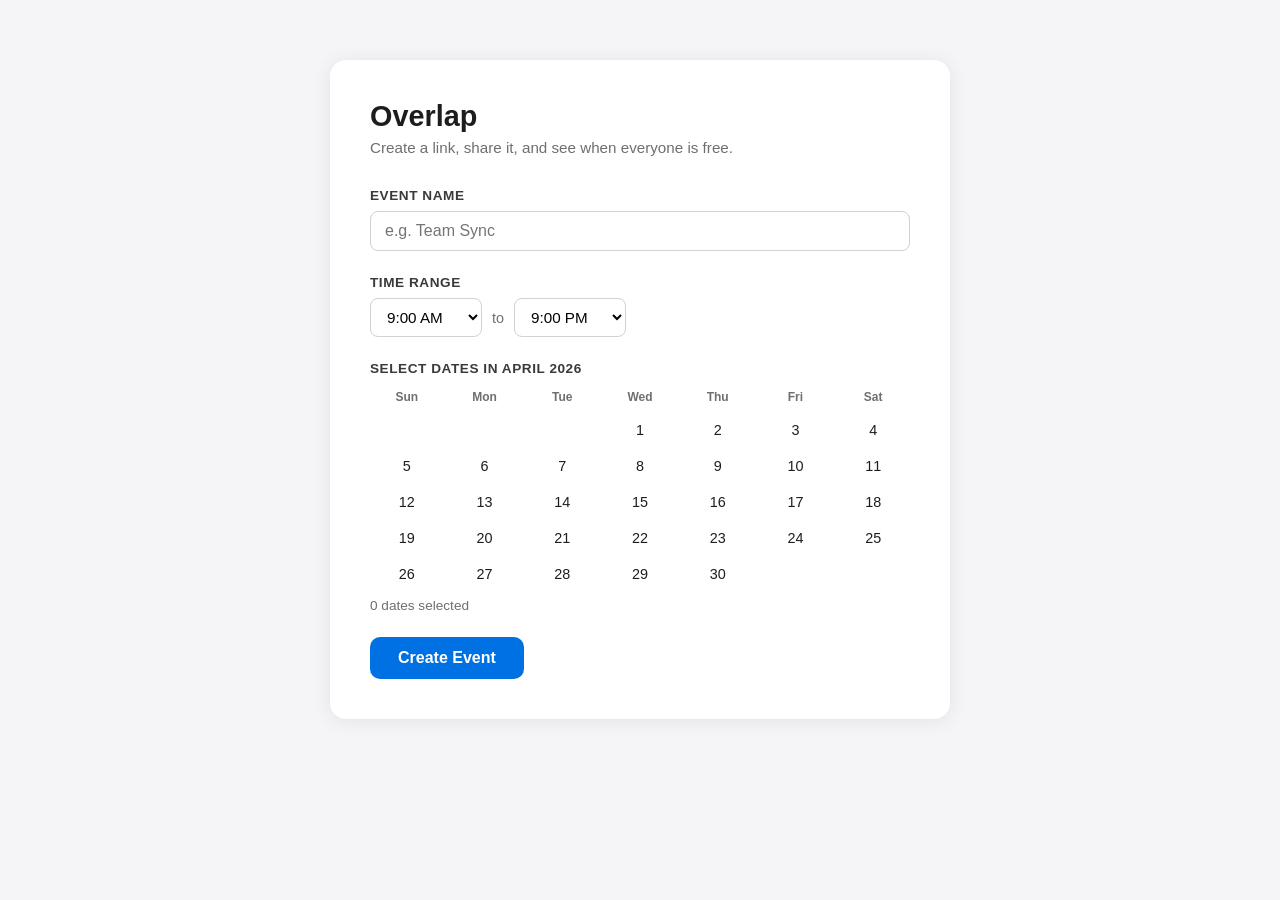
==== public/index.html @ d2a8c8c6 "Initial commit: event availability scheduling app Co-Authored-By: Claude Sonnet 4.6 <noreply@anthrop" ====
<!DOCTYPE html>
<html lang="en">
<head>
  <meta charset="UTF-8">
  <meta name="viewport" content="width=device-width, initial-scale=1.0">
  <title>Overlap</title>
  <link rel="stylesheet" href="style.css">
</head>
<body>
  <div class="page-center">
    <div class="card" style="max-width:620px;">
      <h1>Overlap</h1>
      <p class="subtitle">Create a link, share it, and see when everyone is free.</p>

      <div class="form-group">
        <label for="title">Event name</label>
        <input type="text" id="title" placeholder="e.g. Team Sync" autocomplete="off">
      </div>

      <div class="form-group">
        <label>Time range</label>
        <div class="time-range">
          <select id="timeStart"></select>
          <span>to</span>
          <select id="timeEnd"></select>
        </div>
      </div>

      <div class="form-group">
        <label>Select dates in April 2026</label>
        <div class="calendar" id="calendar"></div>
        <div class="selected-count" id="selectedCount">0 dates selected</div>
      </div>

      <button class="btn-primary" id="createBtn">Create Event</button>
    </div>
  </div>

  <script>
    // Populate time dropdowns
    const timeStart = document.getElementById('timeStart');
    const timeEnd = document.getElementById('timeEnd');

    function formatHour(h) {
      const ampm = h < 12 ? 'AM' : 'PM';
      const hr = h % 12 === 0 ? 12 : h % 12;
      return `${hr}:00 ${ampm}`;
    }

    for (let h = 6; h <= 23; h++) {
      const opt1 = new Option(formatHour(h), String(h).padStart(2,'0') + ':00');
      const opt2 = new Option(formatHour(h), String(h).padStart(2,'0') + ':00');
      timeStart.appendChild(opt1);
      timeEnd.appendChild(opt2);
    }
    timeStart.value = '09:00';
    timeEnd.value = '21:00';

    // Build April 2026 calendar
    const calendar = document.getElementById('calendar');
    const selectedDates = new Set();
    const days = ['Sun','Mon','Tue','Wed','Thu','Fri','Sat'];

    // Header row
    days.forEach(d => {
      const h = document.createElement('div');
      h.className = 'cal-header';
      h.textContent = d;
      calendar.appendChild(h);
    });

    // April 1 2026 is a Wednesday (day index 3)
    for (let i = 0; i < 3; i++) {
      const blank = document.createElement('div');
      blank.className = 'cal-blank';
      calendar.appendChild(blank);
    }

    for (let d = 1; d <= 30; d++) {
      const cell = document.createElement('div');
      cell.className = 'cal-day';
      cell.textContent = d;
      const dateStr = `2026-04-${String(d).padStart(2,'0')}`;
      cell.dataset.date = dateStr;
      cell.addEventListener('click', () => {
        if (selectedDates.has(dateStr)) {
          selectedDates.delete(dateStr);
          cell.classList.remove('selected');
        } else {
          selectedDates.add(dateStr);
          cell.classList.add('selected');
        }
        updateCount();
      });
      calendar.appendChild(cell);
    }

    function updateCount() {
      const n = selectedDates.size;
      document.getElementById('selectedCount').textContent =
        n === 0 ? 'No dates selected' : `${n} date${n > 1 ? 's' : ''} selected`;
    }

    document.getElementById('createBtn').addEventListener('click', async () => {
      const title = document.getElementById('title').value.trim();
      const ts = timeStart.value;
      const te = timeEnd.value;
      const dates = Array.from(selectedDates).sort();

      if (!title) { alert('Please enter an event name.'); return; }
      if (dates.length === 0) { alert('Please select at least one date.'); return; }
      if (ts >= te) { alert('End time must be after start time.'); return; }

      const btn = document.getElementById('createBtn');
      btn.disabled = true;
      btn.textContent = 'Creating...';

      try {
        const res = await fetch('/api/events', {
          method: 'POST',
          headers: { 'Content-Type': 'application/json' },
          body: JSON.stringify({ title, dates, timeStart: ts, timeEnd: te })
        });
        const data = await res.json();
        window.location.href = `/event/${data.id}`;
      } catch (e) {
        alert('Something went wrong. Please try again.');
        btn.disabled = false;
        btn.textContent = 'Create Event';
      }
    });
  </script>
</body>
</html>
---- public/style.css ----
*, *::before, *::after { box-sizing: border-box; margin: 0; padding: 0; }

body {
  font-family: -apple-system, BlinkMacSystemFont, 'Segoe UI', Roboto, sans-serif;
  background: #f5f5f7;
  color: #1d1d1f;
  min-height: 100vh;
}

.page-center {
  display: flex;
  flex-direction: column;
  align-items: center;
  min-height: 100vh;
  padding: 60px 20px;
}

/* Card */
.card {
  background: #fff;
  border-radius: 16px;
  padding: 40px;
  box-shadow: 0 2px 20px rgba(0,0,0,0.08);
  width: 100%;
}

h1 {
  font-size: 1.8rem;
  font-weight: 700;
  margin-bottom: 6px;
}

.subtitle {
  color: #6e6e73;
  margin-bottom: 32px;
  font-size: 0.95rem;
}

/* Form */
.form-group {
  margin-bottom: 24px;
}

label {
  display: block;
  font-size: 0.85rem;
  font-weight: 600;
  color: #3a3a3c;
  margin-bottom: 8px;
  text-transform: uppercase;
  letter-spacing: 0.04em;
}

input[type="text"] {
  width: 100%;
  padding: 10px 14px;
  border: 1.5px solid #d1d1d6;
  border-radius: 8px;
  font-size: 1rem;
  outline: none;
  transition: border-color 0.15s;
}

input[type="text"]:focus {
  border-color: #0071e3;
}

select {
  padding: 9px 12px;
  border: 1.5px solid #d1d1d6;
  border-radius: 8px;
  font-size: 0.95rem;
  background: #fff;
  outline: none;
  cursor: pointer;
}

.time-range {
  display: flex;
  align-items: center;
  gap: 10px;
}

.time-range span {
  color: #6e6e73;
  font-size: 0.9rem;
}

/* Calendar picker */
.calendar {
  display: grid;
  grid-template-columns: repeat(7, 1fr);
  gap: 4px;
  margin-top: 8px;
}

.cal-header {
  text-align: center;
  font-size: 0.75rem;
  font-weight: 600;
  color: #6e6e73;
  padding: 6px 0;
}

.cal-blank { }

.cal-day {
  text-align: center;
  padding: 8px 4px;
  border-radius: 8px;
  cursor: pointer;
  font-size: 0.9rem;
  transition: background 0.1s;
  user-select: none;
}

.cal-day:hover {
  background: #e5f0ff;
}

.cal-day.selected {
  background: #0071e3;
  color: #fff;
  font-weight: 600;
}

.selected-count {
  margin-top: 8px;
  font-size: 0.85rem;
  color: #6e6e73;
}

/* Buttons */
.btn-primary {
  background: #0071e3;
  color: #fff;
  border: none;
  border-radius: 10px;
  padding: 12px 28px;
  font-size: 1rem;
  font-weight: 600;
  cursor: pointer;
  transition: background 0.15s;
}

.btn-primary:hover { background: #0064cc; }
.btn-primary:disabled { background: #a0c4f1; cursor: not-allowed; }

/* Event page header */
.event-header {
  width: 100%;
  max-width: 900px;
  margin-bottom: 24px;
}

.back-link {
  display: inline-block;
  color: #0071e3;
  text-decoration: none;
  font-size: 0.9rem;
  margin-bottom: 12px;
}

.back-link:hover { text-decoration: underline; }

.share-row {
  display: flex;
  align-items: center;
  gap: 8px;
  margin-top: 8px;
  flex-wrap: wrap;
}

.share-label {
  font-size: 0.85rem;
  color: #6e6e73;
  white-space: nowrap;
}

.share-input {
  flex: 1;
  min-width: 200px;
  max-width: 400px;
  padding: 7px 12px;
  border: 1.5px solid #d1d1d6;
  border-radius: 8px;
  font-size: 0.85rem;
  color: #3a3a3c;
  background: #f5f5f7;
}

.btn-copy {
  padding: 7px 16px;
  background: #f5f5f7;
  border: 1.5px solid #d1d1d6;
  border-radius: 8px;
  font-size: 0.85rem;
  cursor: pointer;
  font-weight: 600;
  transition: background 0.1s;
}

.btn-copy:hover { background: #e5e5ea; }

/* Tabs */
.tab-bar {
  display: flex;
  gap: 0;
  margin-bottom: 24px;
  border-bottom: 2px solid #e5e5ea;
  max-width: 900px;
}

.tab {
  background: none;
  border: none;
  padding: 10px 24px;
  font-size: 0.95rem;
  font-weight: 600;
  color: #6e6e73;
  cursor: pointer;
  border-bottom: 3px solid transparent;
  margin-bottom: -2px;
  transition: color 0.15s, border-color 0.15s;
}

.tab.active {
  color: #0071e3;
  border-bottom-color: #0071e3;
}

/* Name row */
.name-row {
  display: flex;
  gap: 10px;
  align-items: center;
  max-width: 400px;
  margin-bottom: 12px;
}

.name-input {
  flex: 1;
}

.hint {
  font-size: 0.85rem;
  color: #6e6e73;
  margin-bottom: 16px;
}

/* Grid / Table */
.grid-wrapper {
  overflow-x: auto;
  max-width: 900px;
}

.avail-table {
  border-collapse: collapse;
  min-width: 100%;
  user-select: none;
}

.avail-table thead th {
  padding: 6px 8px;
  font-size: 0.78rem;
  font-weight: 600;
  color: #3a3a3c;
  text-align: center;
  background: #fff;
  position: sticky;
  top: 0;
  white-space: nowrap;
}

.time-label {
  padding: 0 10px 0 0;
  font-size: 0.72rem;
  color: #6e6e73;
  white-space: nowrap;
  text-align: right;
  vertical-align: top;
  min-width: 60px;
}

.slot {
  width: 56px;
  height: 14px;
  border-left: 1px solid #e5e5ea;
  border-right: 1px solid #e5e5ea;
  border-bottom: 1px solid #f0f0f3;
  cursor: pointer;
  transition: background 0.08s;
}

.slot.hour-top {
  border-top: 1px solid #c7c7cc;
}

/* Enter slots */
.enter-slot { background: #f0f0f3; }
.enter-slot:hover { background: #d0e8ff; }
.enter-slot.selected { background: #0071e3; }

/* Result slots */
.result-slot { background: #f0f0f3; }
.result-slot:hover { outline: 2px solid #0071e3; z-index: 1; position: relative; }

/* Respondents */
.respondents {
  font-size: 0.9rem;
  margin-bottom: 12px;
  color: #3a3a3c;
}

/* Tooltip */
.tooltip {
  position: fixed;
  background: rgba(0,0,0,0.8);
  color: #fff;
  padding: 5px 10px;
  border-radius: 6px;
  font-size: 0.82rem;
  pointer-events: none;
  z-index: 999;
  white-space: nowrap;
}

/* Loading / Error */
.loading-msg, .error-msg {
  margin-top: 60px;
  font-size: 1.1rem;
  color: #6e6e73;
}

.error-msg { color: #ff3b30; }
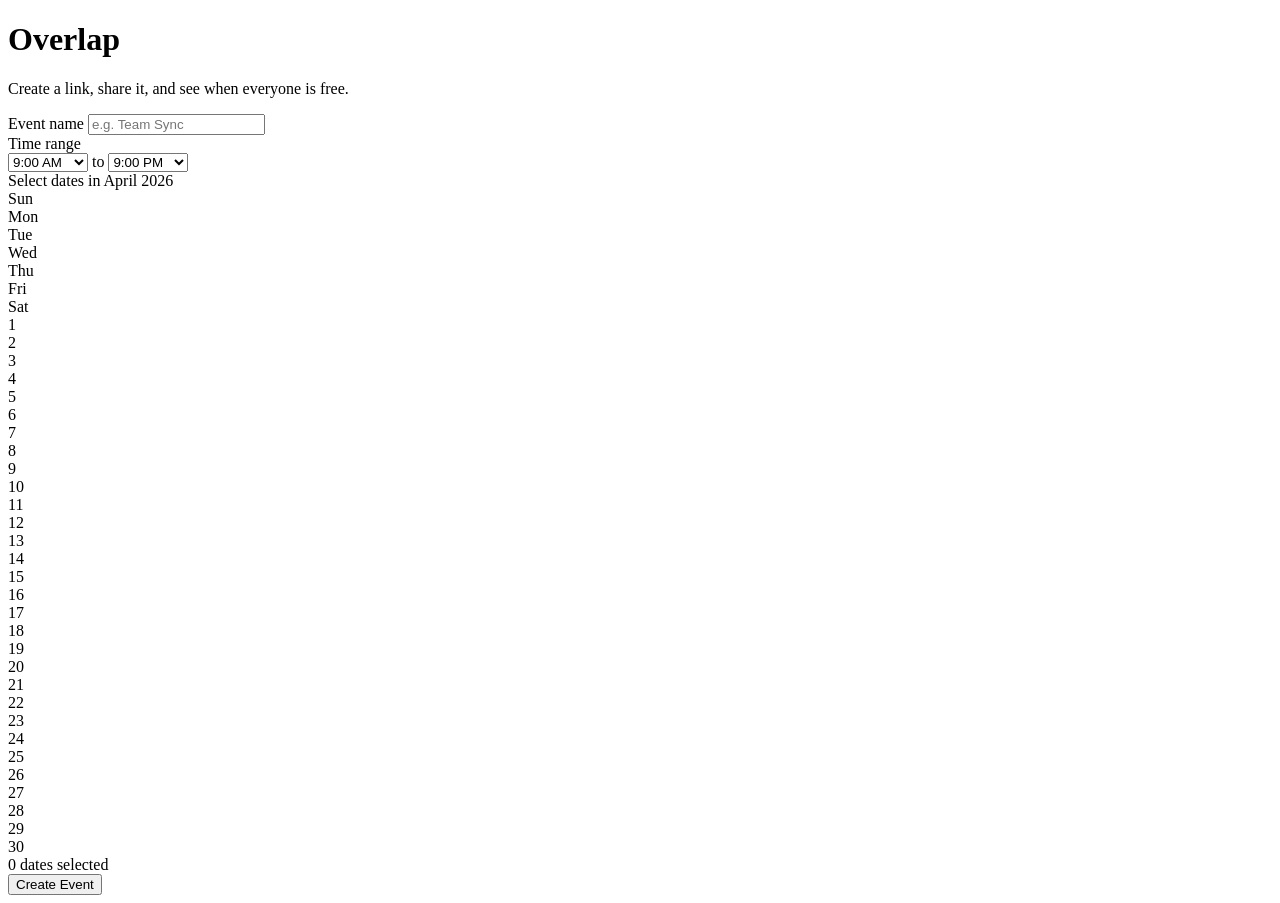
==== commit e84bdefa: "Add weekly navigation, fix CSS loading, prep for deployment Co-Authored-By: Claude Sonnet 4.6 <norep" ====
--- a/public/index.html
+++ b/public/index.html
@@ -4,7 +4,7 @@
   <meta charset="UTF-8">
   <meta name="viewport" content="width=device-width, initial-scale=1.0">
   <title>Overlap</title>
-  <link rel="stylesheet" href="style.css">
+  <link rel="stylesheet" href="/style.css">
 </head>
 <body>
   <div class="page-center">
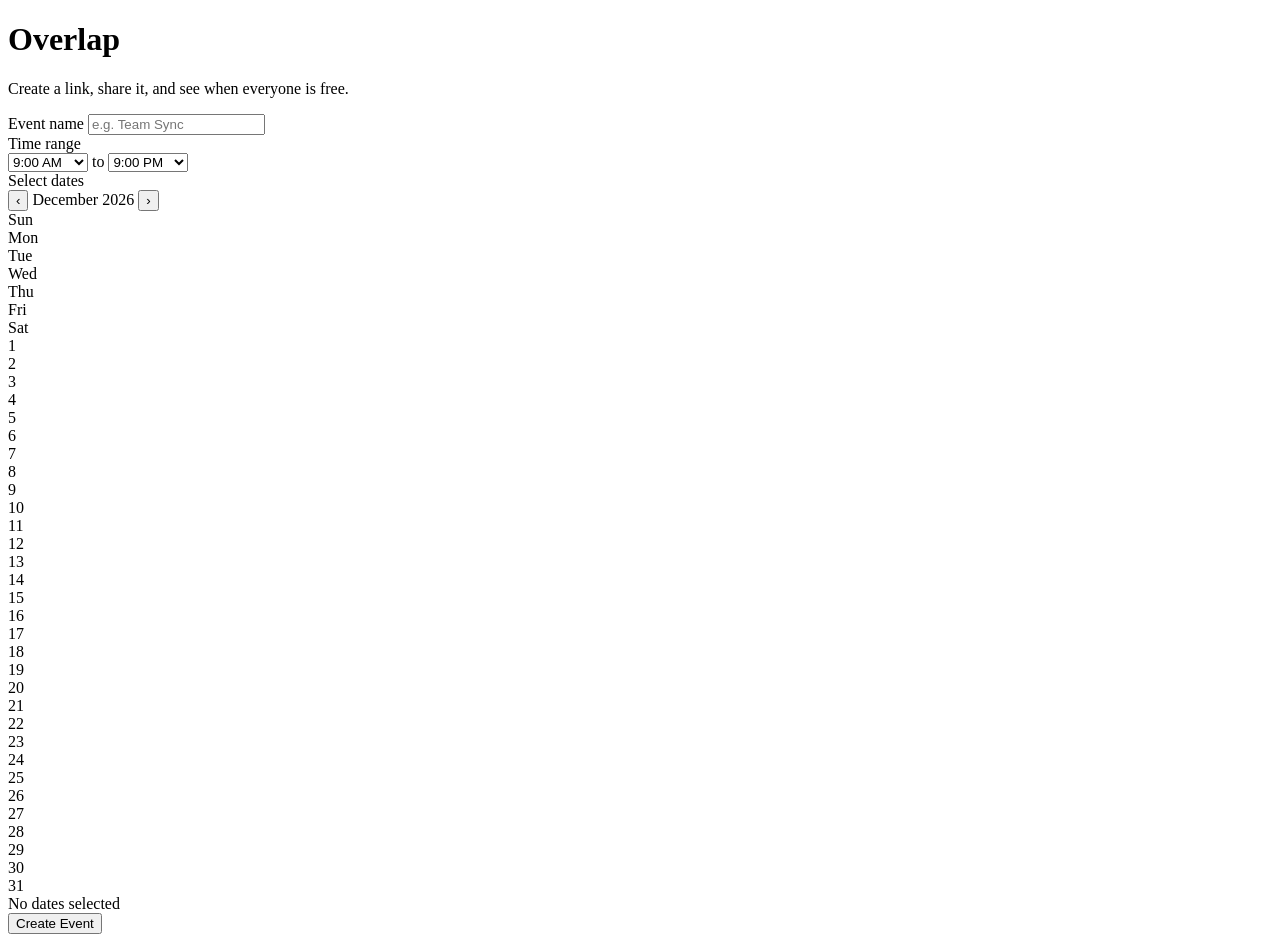
==== commit c18be47f: "Add timezone support, weekly grid, mobile touch, and UX improvements - Timezone selector with UTC-ba" ====
--- a/public/index.html
+++ b/public/index.html
@@ -27,9 +27,14 @@
       </div>
 
       <div class="form-group">
-        <label>Select dates in April 2026</label>
+        <label>Select dates</label>
+        <div class="cal-month-nav">
+          <button class="week-btn" id="prevMonth" onclick="changeMonth(-1)">&#8249;</button>
+          <span class="cal-month-label" id="monthLabel"></span>
+          <button class="week-btn" id="nextMonth" onclick="changeMonth(1)">&#8250;</button>
+        </div>
         <div class="calendar" id="calendar"></div>
-        <div class="selected-count" id="selectedCount">0 dates selected</div>
+        <div class="selected-count" id="selectedCount">No dates selected</div>
       </div>
 
       <button class="btn-primary" id="createBtn">Create Event</button>
@@ -37,7 +42,7 @@
   </div>
 
   <script>
-    // Populate time dropdowns
+    // ── Time dropdowns ───────────────────────────────────────────────
     const timeStart = document.getElementById('timeStart');
     const timeEnd = document.getElementById('timeEnd');
 
@@ -48,51 +53,71 @@
     }
 
     for (let h = 6; h <= 23; h++) {
-      const opt1 = new Option(formatHour(h), String(h).padStart(2,'0') + ':00');
-      const opt2 = new Option(formatHour(h), String(h).padStart(2,'0') + ':00');
-      timeStart.appendChild(opt1);
-      timeEnd.appendChild(opt2);
+      timeStart.appendChild(new Option(formatHour(h), String(h).padStart(2,'0') + ':00'));
+      timeEnd.appendChild(new Option(formatHour(h), String(h).padStart(2,'0') + ':00'));
     }
     timeStart.value = '09:00';
     timeEnd.value = '21:00';
 
-    // Build April 2026 calendar
-    const calendar = document.getElementById('calendar');
+    // ── Calendar state ───────────────────────────────────────────────
     const selectedDates = new Set();
-    const days = ['Sun','Mon','Tue','Wed','Thu','Fri','Sat'];
+    const today = new Date();
+    let viewYear = today.getFullYear();
+    let viewMonth = today.getMonth(); // 0-indexed
 
-    // Header row
-    days.forEach(d => {
-      const h = document.createElement('div');
-      h.className = 'cal-header';
-      h.textContent = d;
-      calendar.appendChild(h);
-    });
+    const MONTHS = ['January','February','March','April','May','June',
+                    'July','August','September','October','November','December'];
+    const DAY_HEADERS = ['Sun','Mon','Tue','Wed','Thu','Fri','Sat'];
 
-    // April 1 2026 is a Wednesday (day index 3)
-    for (let i = 0; i < 3; i++) {
-      const blank = document.createElement('div');
-      blank.className = 'cal-blank';
-      calendar.appendChild(blank);
+    function changeMonth(dir) {
+      viewMonth += dir;
+      if (viewMonth > 11) { viewMonth = 0; viewYear++; }
+      if (viewMonth < 0)  { viewMonth = 11; viewYear--; }
+      renderCalendar();
     }
 
-    for (let d = 1; d <= 30; d++) {
-      const cell = document.createElement('div');
-      cell.className = 'cal-day';
-      cell.textContent = d;
-      const dateStr = `2026-04-${String(d).padStart(2,'0')}`;
-      cell.dataset.date = dateStr;
-      cell.addEventListener('click', () => {
-        if (selectedDates.has(dateStr)) {
-          selectedDates.delete(dateStr);
-          cell.classList.remove('selected');
-        } else {
-          selectedDates.add(dateStr);
-          cell.classList.add('selected');
-        }
-        updateCount();
+    function renderCalendar() {
+      const calendar = document.getElementById('calendar');
+      calendar.innerHTML = '';
+
+      document.getElementById('monthLabel').textContent = `${MONTHS[viewMonth]} ${viewYear}`;
+
+      // Day headers
+      DAY_HEADERS.forEach(d => {
+        const h = document.createElement('div');
+        h.className = 'cal-header';
+        h.textContent = d;
+        calendar.appendChild(h);
       });
-      calendar.appendChild(cell);
+
+      // Leading blanks
+      const firstDay = new Date(viewYear, viewMonth, 1).getDay(); // 0=Sun
+      for (let i = 0; i < firstDay; i++) {
+        const blank = document.createElement('div');
+        blank.className = 'cal-blank';
+        calendar.appendChild(blank);
+      }
+
+      // Days
+      const daysInMonth = new Date(viewYear, viewMonth + 1, 0).getDate();
+      for (let d = 1; d <= daysInMonth; d++) {
+        const dateStr = `${viewYear}-${String(viewMonth + 1).padStart(2,'0')}-${String(d).padStart(2,'0')}`;
+        const cell = document.createElement('div');
+        cell.className = 'cal-day';
+        cell.textContent = d;
+        if (selectedDates.has(dateStr)) cell.classList.add('selected');
+        cell.addEventListener('click', () => {
+          if (selectedDates.has(dateStr)) {
+            selectedDates.delete(dateStr);
+            cell.classList.remove('selected');
+          } else {
+            selectedDates.add(dateStr);
+            cell.classList.add('selected');
+          }
+          updateCount();
+        });
+        calendar.appendChild(cell);
+      }
     }
 
     function updateCount() {
@@ -101,6 +126,9 @@
         n === 0 ? 'No dates selected' : `${n} date${n > 1 ? 's' : ''} selected`;
     }
 
+    renderCalendar();
+
+    // ── Create event ─────────────────────────────────────────────────
     document.getElementById('createBtn').addEventListener('click', async () => {
       const title = document.getElementById('title').value.trim();
       const ts = timeStart.value;
